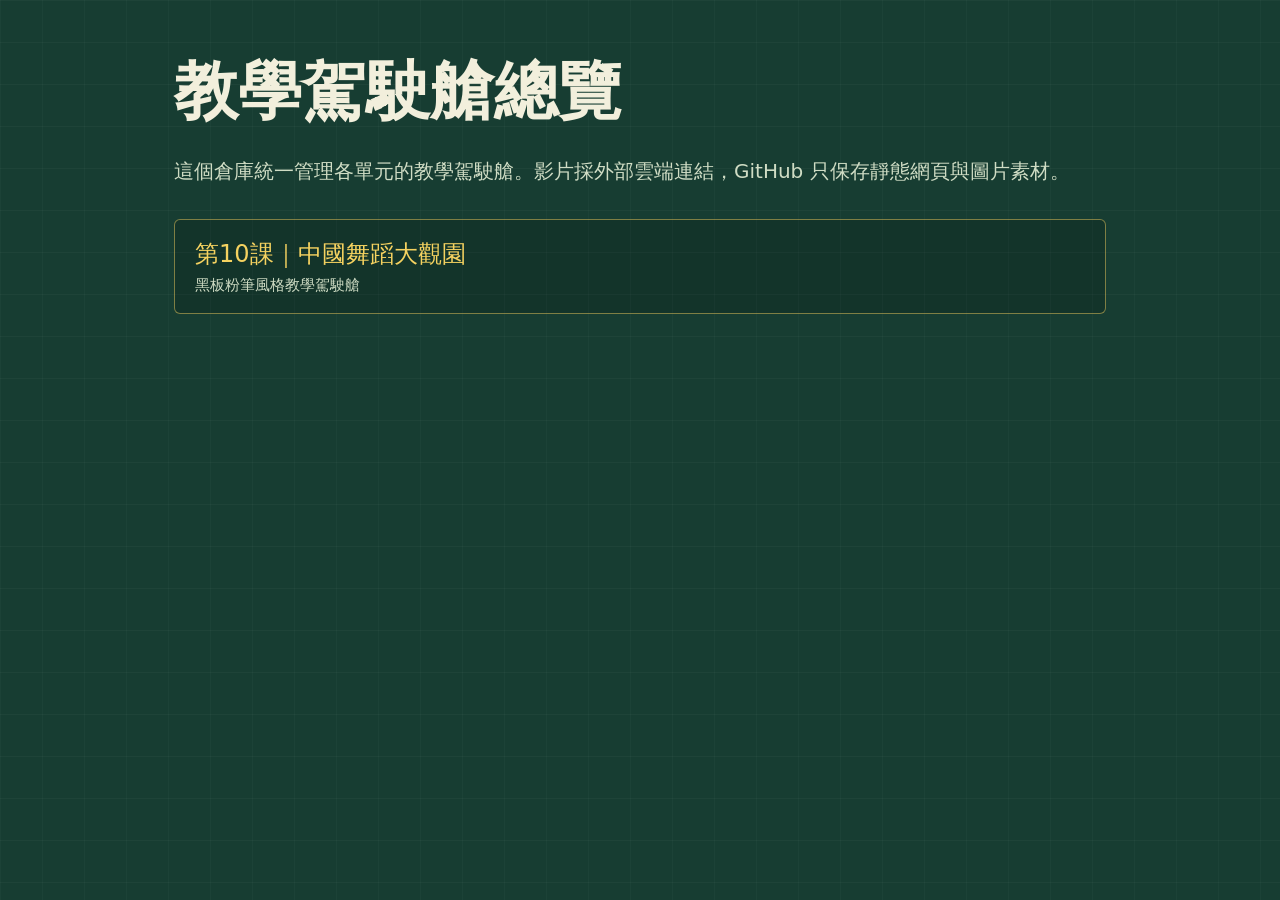
==== index.html @ e8bbb410 "Add Chinese dance teaching dashboard hub" ====
<!doctype html>
<html lang="zh-Hant-TW">
<head>
  <meta charset="utf-8" />
  <meta name="viewport" content="width=device-width, initial-scale=1" />
  <title>教學駕駛艙總覽</title>
  <style>
    :root {
      --board: #173d32;
      --chalk: #f2efdc;
      --muted: #cfdcc4;
      --yellow: #f5d260;
    }
    * { box-sizing: border-box; }
    body {
      margin: 0;
      min-height: 100vh;
      color: var(--chalk);
      font-family: "Microsoft JhengHei", "Noto Sans TC", system-ui, sans-serif;
      background:
        linear-gradient(rgba(255,255,255,.03) 1px, transparent 1px),
        linear-gradient(90deg, rgba(255,255,255,.025) 1px, transparent 1px),
        var(--board);
      background-size: 42px 42px;
    }
    main {
      max-width: 980px;
      margin: 0 auto;
      padding: 48px 24px;
    }
    h1 {
      margin: 0 0 12px;
      font-size: clamp(34px, 6vw, 64px);
      letter-spacing: 0;
    }
    p {
      color: var(--muted);
      font-size: 20px;
      line-height: 1.6;
    }
    .list {
      display: grid;
      gap: 14px;
      margin-top: 32px;
    }
    a {
      display: block;
      padding: 18px 20px;
      color: var(--yellow);
      text-decoration: none;
      border: 1px solid rgba(245, 210, 96, .48);
      background: rgba(0,0,0,.14);
      border-radius: 6px;
      font-size: 24px;
    }
    a span {
      display: block;
      margin-top: 6px;
      color: var(--muted);
      font-size: 15px;
    }
  </style>
</head>
<body>
  <main>
    <h1>教學駕駛艙總覽</h1>
    <p>這個倉庫統一管理各單元的教學駕駛艙。影片採外部雲端連結，GitHub 只保存靜態網頁與圖片素材。</p>
    <section class="list" aria-label="教學駕駛艙清單">
      <a href="./chinese-dance-dashboard-20260501/">
        第10課｜中國舞蹈大觀園
        <span>黑板粉筆風格教學駕駛艙</span>
      </a>
    </section>
  </main>
</body>
</html>
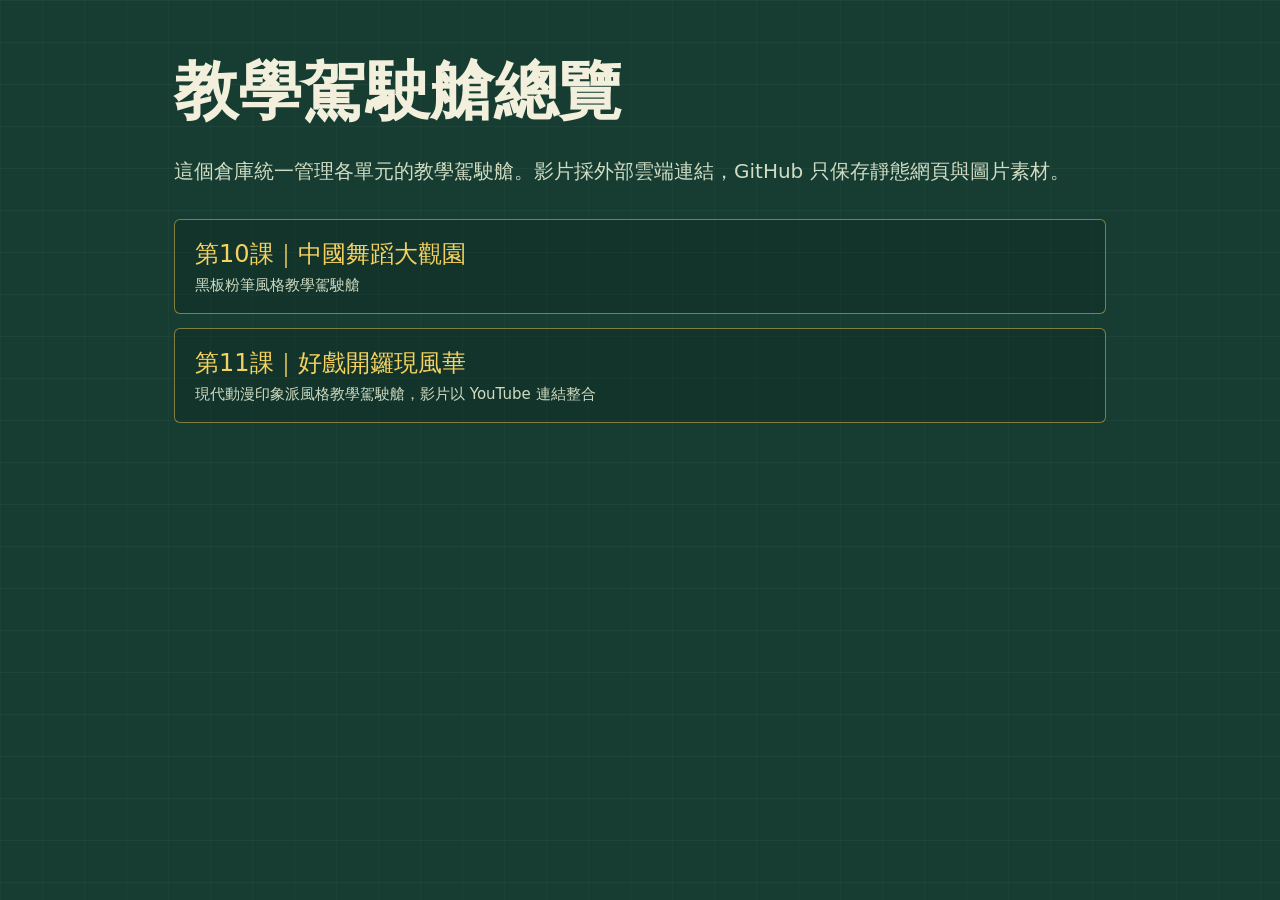
==== commit 642181ab: "Add performing arts lesson 11 dashboard" ====
--- a/index.html
+++ b/index.html
@@ -70,6 +70,10 @@
         第10課｜中國舞蹈大觀園
         <span>黑板粉筆風格教學駕駛艙</span>
       </a>
+      <a href="./performing-arts-lesson-11-20260501/">
+        第11課｜好戲開鑼現風華
+        <span>現代動漫印象派風格教學駕駛艙，影片以 YouTube 連結整合</span>
+      </a>
     </section>
   </main>
 </body>
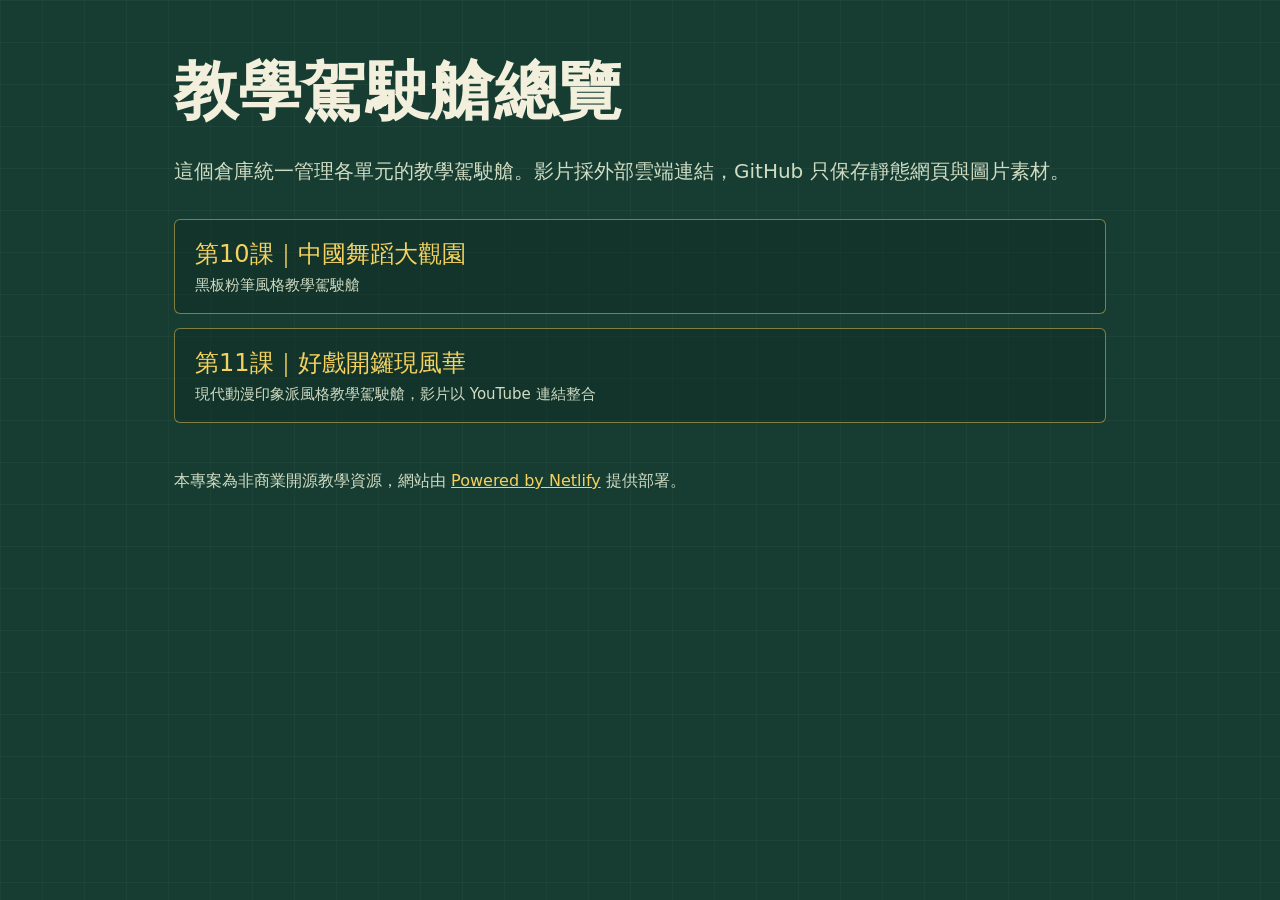
==== commit b55153ba: "Add Powered by Netlify link to footer" ====
--- a/index.html
+++ b/index.html
@@ -76,5 +76,6 @@
       </a>
     </section>
   </main>
+  <footer style="max-width:980px;margin:0 auto;padding:0 24px 40px;font-size:16px;color:#cfdcc4">本專案為非商業開源教學資源，網站由 <a href="https://www.netlify.com/" style="display:inline;padding:0;border:0;background:none;font-size:inherit;text-decoration:underline">Powered by Netlify</a> 提供部署。</footer>
 </body>
 </html>
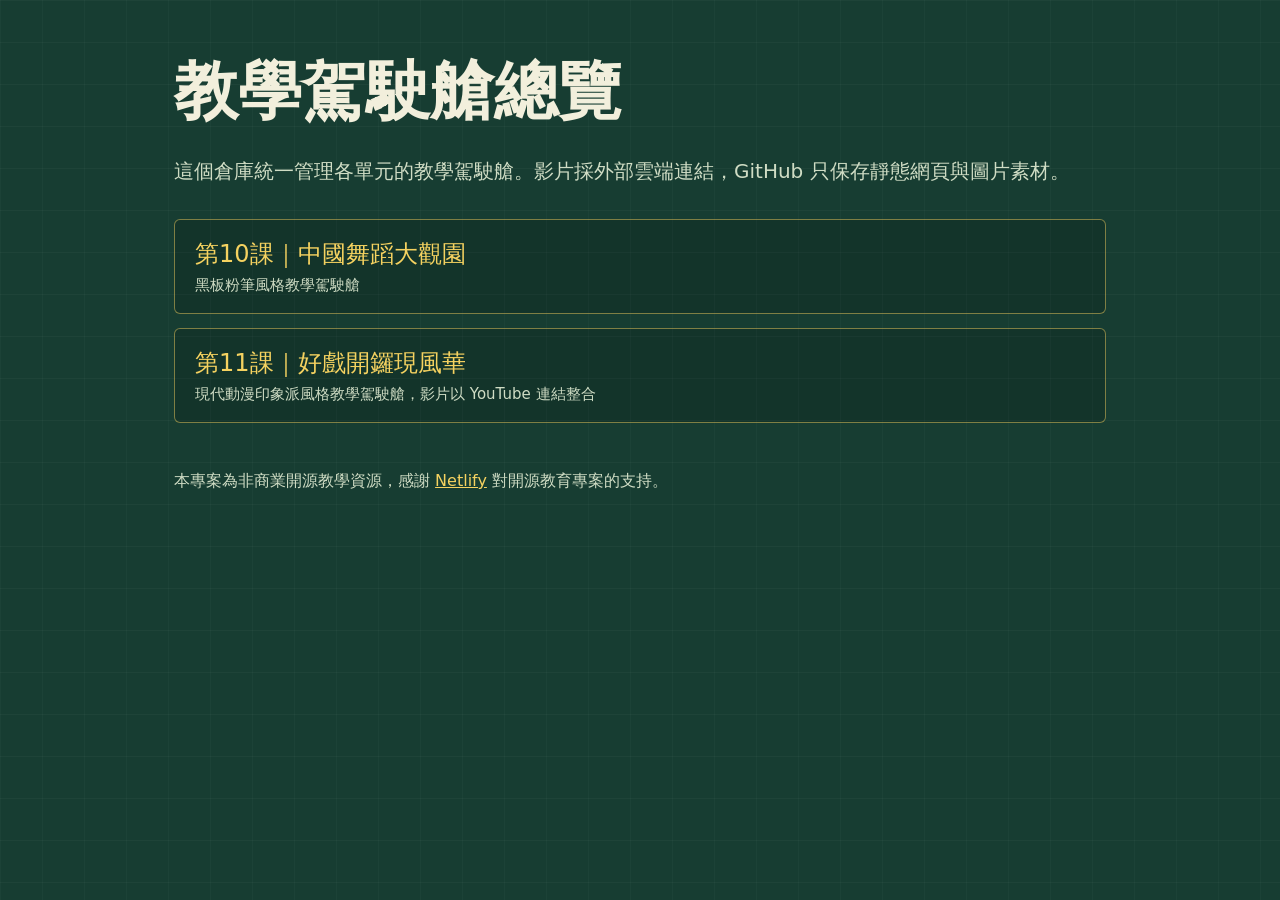
==== commit 83f8d409: "Update footer text to acknowledgeReword footer to a Netlify acknowledgement link Netlify support" ====
--- a/index.html
+++ b/index.html
@@ -76,6 +76,6 @@
       </a>
     </section>
   </main>
-  <footer style="max-width:980px;margin:0 auto;padding:0 24px 40px;font-size:16px;color:#cfdcc4">本專案為非商業開源教學資源，網站由 <a href="https://www.netlify.com/" style="display:inline;padding:0;border:0;background:none;font-size:inherit;text-decoration:underline">Powered by Netlify</a> 提供部署。</footer>
+  <footer style="max-width:980px;margin:0 auto;padding:0 24px 40px;font-size:16px;color:#cfdcc4">本專案為非商業開源教學資源，感謝 <a href="https://www.netlify.com/" style="display:inline;padding:0;border:0;background:none;font-size:inherit;text-decoration:underline">Netlify</a> 對開源教育專案的支持。</footer>
 </body>
 </html>
